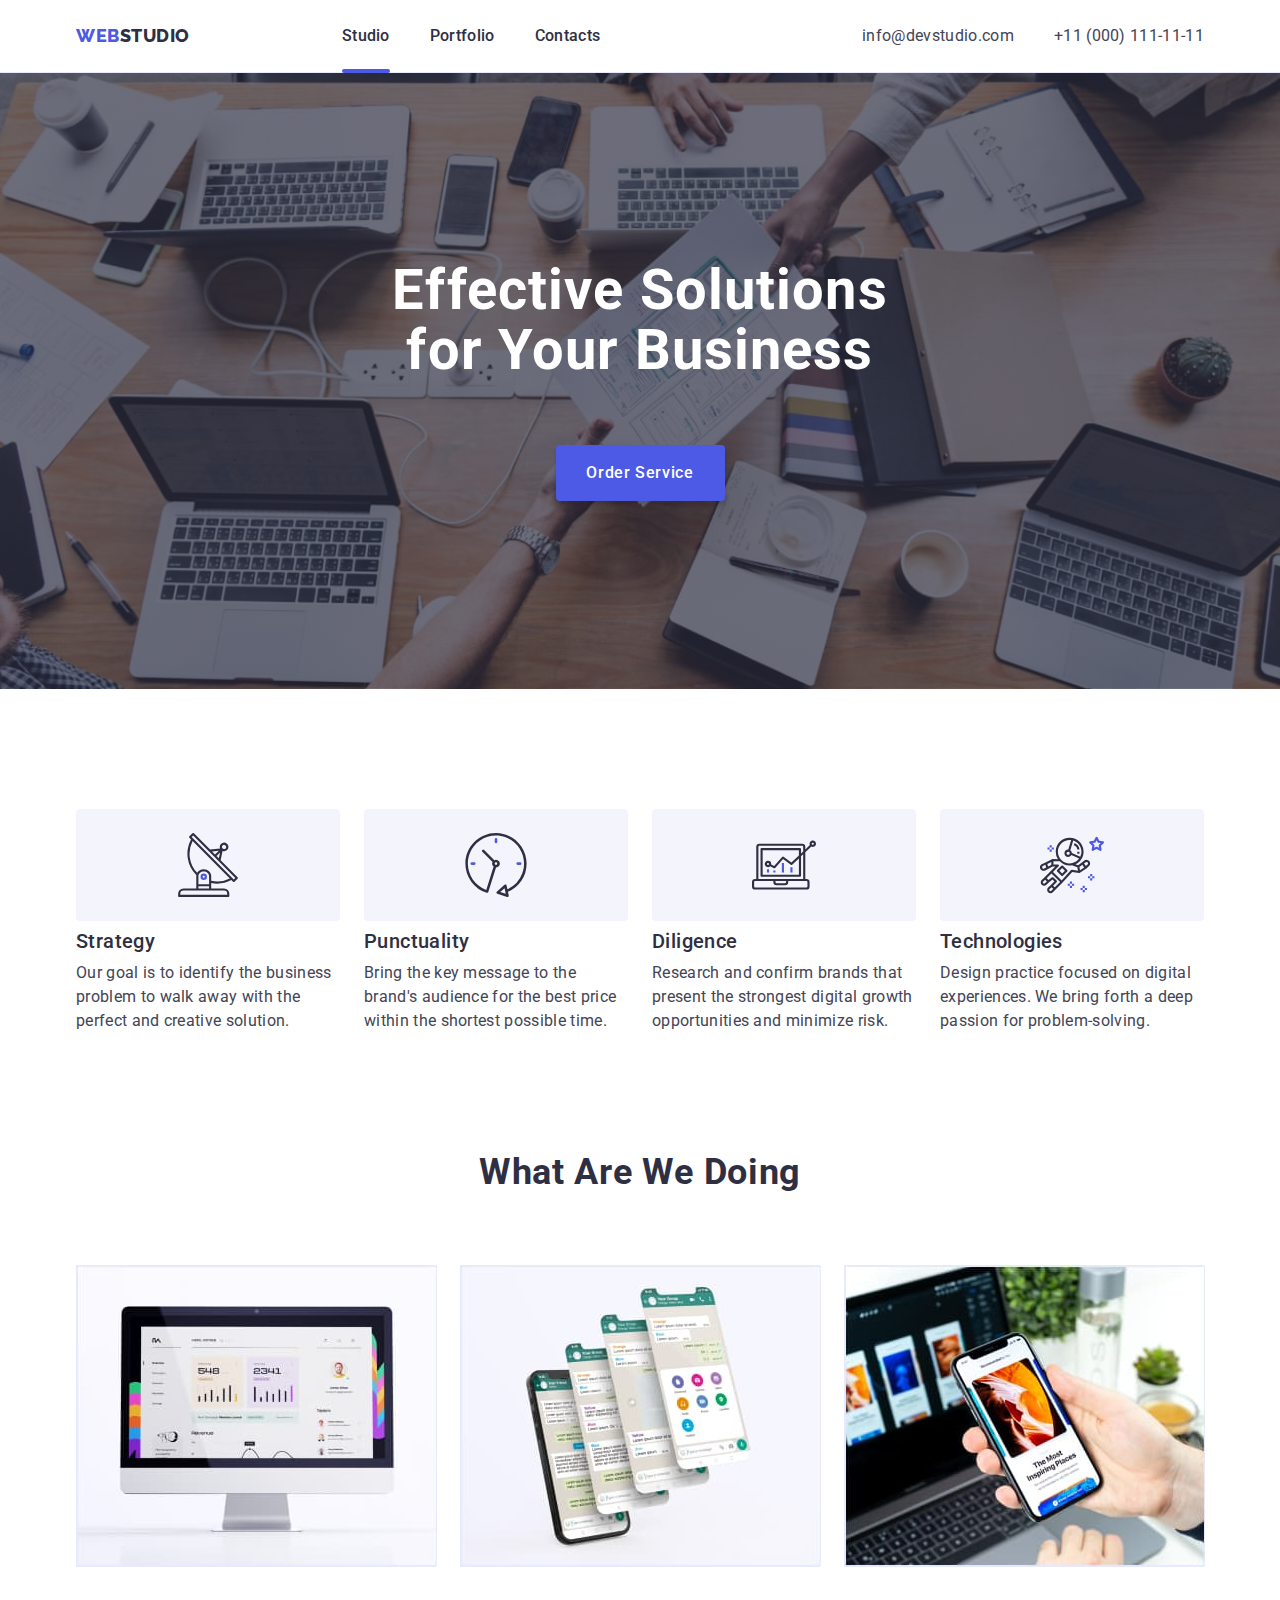
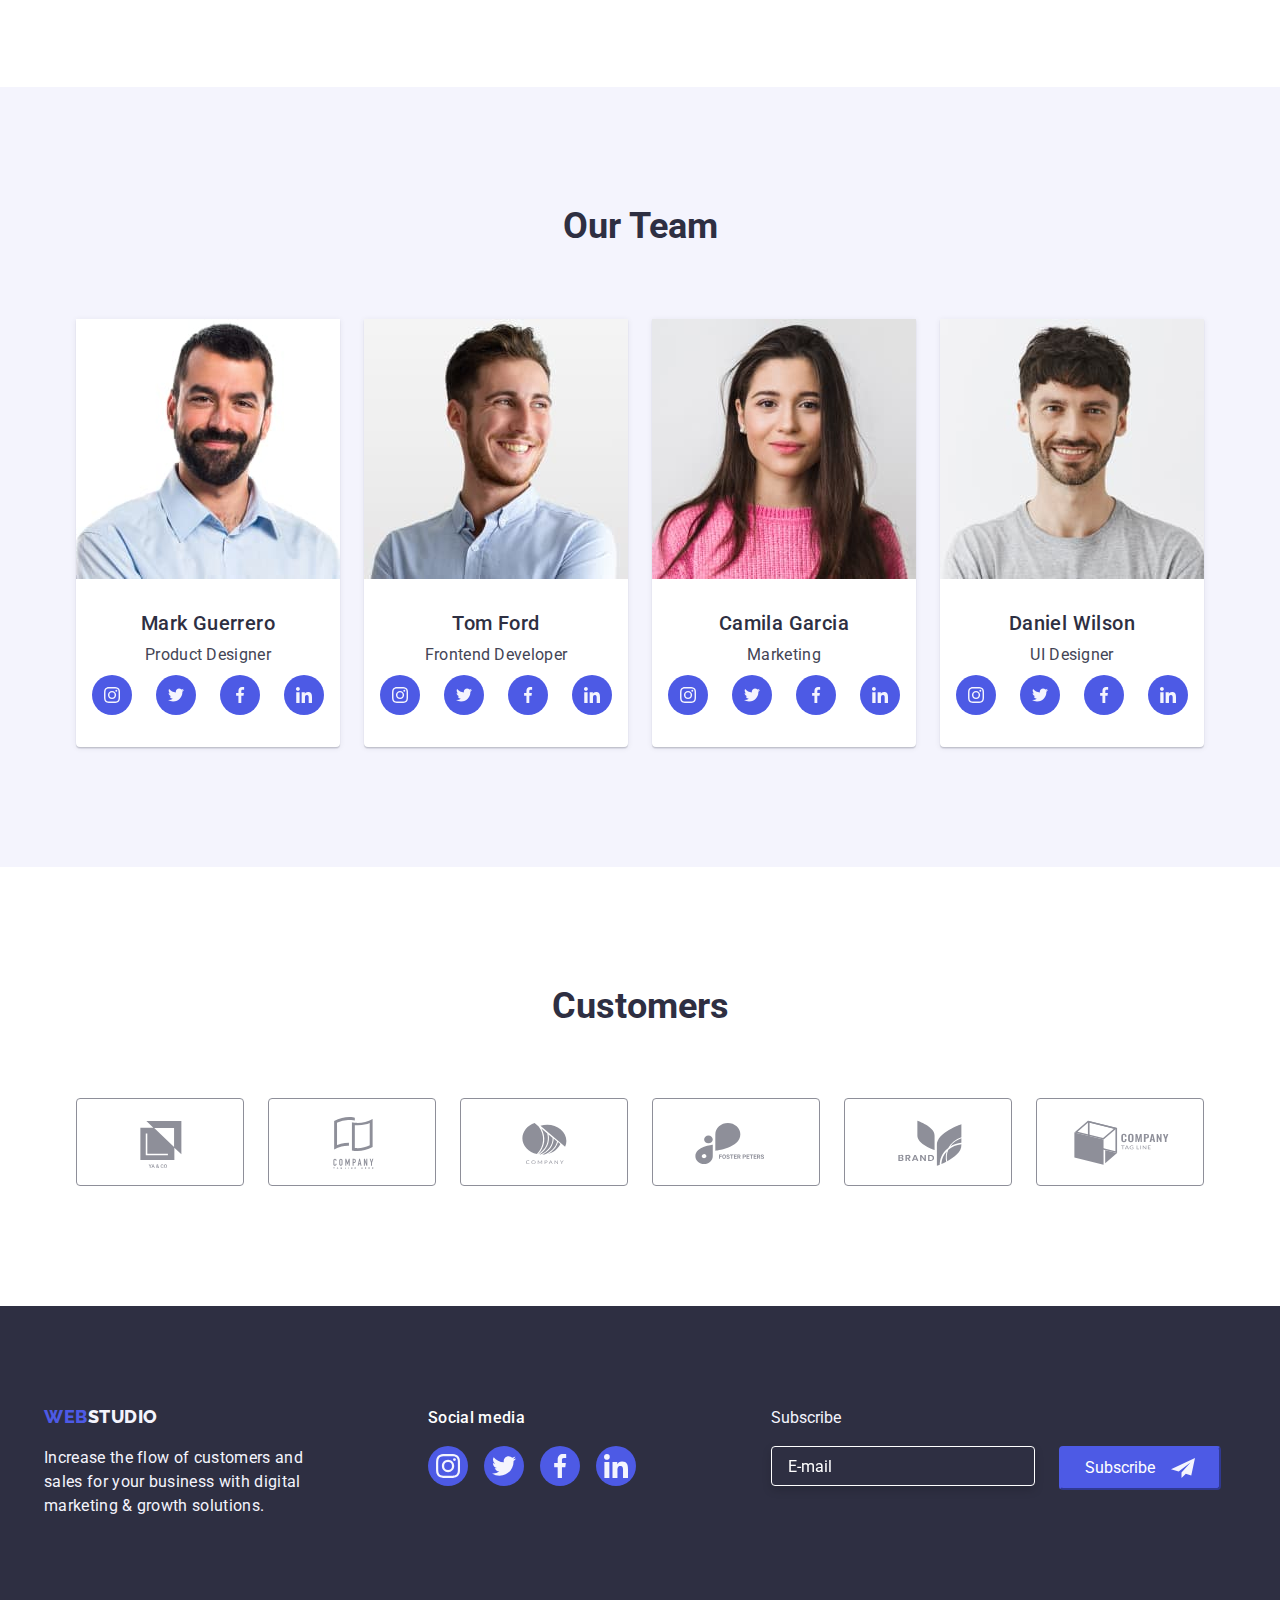
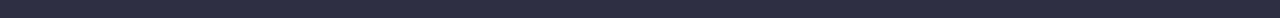
==== index.html @ afe850fd "Initial commit" ====
<!DOCTYPE html>
<html lang="en">
    <head>
       
         <meta charset="utf-8">
        <title>goit-markup-hw-03</title>
        <!--Custom styles-->
        <link rel="stylesheet" href="https://cdn.jsdelivr.net/npm/modern-normalize@1.1.0/modern-normalize.min.css">
        <link rel="stylesheet" href="./css/style.css">
        <link rel="preconnect" href="https://fonts.googleapis.com">
        <link rel="preconnect" href="https://fonts.gstatic.com" crossorigin>
        <link href="https://fonts.googleapis.com/css2?family=Raleway:wght@800&family=Roboto:wght@400;500;700;900&display=swap"
            rel="stylesheet">
       
    </head>
    <body class="body">
        <header class="header-line">
            <div class="header-container container">
                
                        <nav class="header-nav list">
                                <a href="./index.html" class="header-logo link">Web<span class="header-logo-text">Studio</span></a>
                           

                                <ul class="header-menu list">
                                    <li class="header-menu-item">
                                        <a  class="header-link current link" href="./index.html">Studio</a>
                                    </li>
                                    <li class="header-menu-item">
                                        <a class="header-link  link" href="./portfolio.html" >Portfolio</a>
                                    </li>
                                    <li class="header-menu-item">
                                        <a class="header-link link" href="" >Contacts</a>
                                    </li>
                                </ul>
                                

                        </nav>
                        <address class="address-menu">
                            <ul class="address-contact-menu list">
                                <li class="address-menu-item">
                                    <a class="address-contact link" href="mailto:info@devstudio.com">info@devstudio.com</a>
                                </li>
                                <li class="address-menu-item">
                                    <a class="address-contact link" href="tel:+110001111111">+11 (000) 111-11-11</a>
                                </li>
                            </ul>
                        </address>

            </div>
                        
        </header>
            <main>
            <!--Hero section 1-->
                <section class="section-hero">
                    <div class="section-hero-container container">
                        <h1 class="hero-title">Effective Solutions for Your Business</h1>
                        <button class="hero-btn" type="button" data-modal-open>Order Service</button>
                    </div>
                </section>

            <!--Section features-->

                <section class="section-features">
                    <div class="section-features-container container">
                        <h2 class="features-title" hidden>features</h2>
                            <ul class="features-list list">
                                <li class="features-items">
                                    <div class="features-pictures container">
                                        <svg class="features-icon" width="64" height="64">
                                        <use href="./images/icons.svg#antenna"></use>
                                        </svg>
                                    </div>
                                    
                                    <h3 class="features-subtitle">Strategy</h3>
                                    <p class="features-text">Our goal is to identify the business problem to walk away with the perfect and creative solution.</p>
                                </li>
                                <li class="features-items">
                                    <div class="features-pictures container">
                                        <svg class="features-icon" width="64" height="64">
                                            <use href="./images/icons.svg#clock"></use>
                                        </svg>
                                    </div>
                                    <h3 class="features-subtitle">Punctuality</h3>
                                    <p class="features-text">Bring the key message to the brand's audience for the best price within the shortest possible time.</p>
                                </li>
                                <li class="features-items">
                                    <div class="features-pictures container">
                                        <svg class="features-icon" width="64" height="64">
                                            <use href="./images/icons.svg#diagram"></use>
                                        </svg>
                                    </div>
                                    <h3 class="features-subtitle">Diligence</h3>
                                    <p class="features-text">Research and confirm brands that present the strongest digital growth opportunities and minimize risk.</p>
                                </li>
                                <li class="features-items">
                                    <div class="features-pictures container">
                                        <svg class="features-icon" width="64" height="64">
                                            <use href="./images/icons.svg#astronaut"></use>
                                        </svg>
                                    </div>
                                    <h3 class="features-subtitle">Technologies</h3>
                                    <p class="features-text">Design practice focused on digital experiences. We bring forth a deep passion for problem-solving.</p>
                                </li>
                            </ul>
                    </div>
                </section>

            <!--Section pictures-->
                <section class="section-picture">
                    <div class="section-picture-container container">            
                        <h2 class="picture-title">What are we doing</h2>
                        <ul class="picture-list list">
                            <li class="pictures-items">
                            <img class="picture-img" src="./images/img1.jpg" alt="computer" width="360">
                            </li>
                            <li class="pictures-items">
                            <img class="picture-img" src="./images/img2.jpg" alt="phone" width="360">
                            </li>
                            <li class="pictures-items">
                            <img class="picture-img" src="./images/img3.jpg" alt="computer and phone" width="360">
                            </li>
                        </ul>
                    </div>
                    
                </section>

            <!--Section Team-->
                <section class="section-team">
                    <div class="section-team-container container">
                        <h2 class="team-title">Our Team</h2>
                        <ul class="team-list list">
                            <li class="team-item">
                                <img class="team-img"  src="./images/img4.jpg" alt="foto Mark Guerrero" width="264">
                                <div class="card-content">
                                    <h3 class="team-subtitle">Mark Guerrero</h3>
                                    <p class="team-text">Product Designer</p>
                                    <ul class="socials list">
                                        <li class="socials-item">
                                            <a class="socials-link link" href="https://instagram.com" target="_blank" rel="noopener noreferrer" aria-label="icon instagram">
                                                <svg class="socials-icon" width="16" height="16">
                                                    <use href="./images/icons.svg#instagram"></use>
                                                </svg>
                                            </a>
                                        </li>
                                        <li class="socials-item">
                                            <a class="socials-link link" href="https://twitter.com" target="_blank" rel="noopener noreferrer" aria-label="icon twitter">
                                                <svg class="socials-icon" width="16" height="16">
                                                    <use href="./images/icons.svg#twitter"></use>
                                                </svg>
                                            </a>
                                        </li>
                                        <li class="socials-item">
                                            <a class="socials-link link" href="https://facebook.com" target="_blank" rel="noopener noreferrer" aria-label="icon facebook">
                                                <svg class="socials-icon" width="16" height="16">
                                                    <use href="./images/icons.svg#facebook"></use>
                                                </svg>
                                            </a>
                                        </li>
                                        <li class="socials-item">
                                            <a class="socials-link link" href="https://linkedin.com" target="_blank" rel="noopener noreferrer" aria-label="icon linkedin">
                                                <svg class="socials-icon" width="16" height="16">
                                                    <use href="./images/icons.svg#linkedin"></use>
                                                </svg>
                                            </a>
                                        </li>
                                    </ul>
                                </div>
                            </li>
                            <li class="team-item">
                                <img class="team-img" src="./images/img5.jpg" alt="foto Tom Ford" width="264">
                                <div class="card-content">
                                    <h3 class="team-subtitle">Tom Ford</h3>
                                    <p class="team-text">Frontend Developer</p>
                                    <ul class="socials list">
                                        <li class="socials-item">
                                            <a class="socials-link link" href="https://instagram.com" target="_blank" rel="noopener noreferrer"
                                                aria-label="icon instagram">
                                                <svg class="socials-icon" width="16" height="16">
                                                    <use href="./images/icons.svg#instagram"></use>
                                                </svg>
                                            </a>
                                        </li>
                                        <li class="socials-item">
                                            <a class="socials-link link" href="https://twitter.com" target="_blank" rel="noopener noreferrer"
                                                aria-label="icon twitter">
                                                <svg class="socials-icon" width="16" height="16">
                                                    <use href="./images/icons.svg#twitter"></use>
                                                </svg>
                                            </a>
                                        </li>
                                        <li class="socials-item">
                                            <a class="socials-link link" href="https://facebook.com" target="_blank" rel="noopener noreferrer"
                                                aria-label="icon facebook">
                                                <svg class="socials-icon" width="16" height="16">
                                                    <use href="./images/icons.svg#facebook"></use>
                                                </svg>
                                            </a>
                                        </li>
                                        <li class="socials-item">
                                            <a class="socials-link link" href="https://linkedin.com" target="_blank" rel="noopener noreferrer"
                                                aria-label="icon linkedin">
                                                <svg class="socials-icon" width="16" height="16">
                                                    <use href="./images/icons.svg#linkedin"></use>
                                                </svg>
                                            </a>
                                        </li>
                                    </ul>
                                </div>
                            </li>
                            <li class="team-item">
                                <img class="team-img" src="./images/img6.jpg" alt="foto Camila Garcia" width="264">
                                <div class="card-content">
                                    <h3 class="team-subtitle">Camila Garcia</h3>
                                    <p class="team-text">Marketing</p>
                                    <ul class="socials list">
                                        <li class="socials-item">
                                            <a class="socials-link link" href="https://instagram.com" target="_blank" rel="noopener noreferrer"
                                                aria-label="icon instagram">
                                                <svg class="socials-icon" width="16" height="16">
                                                    <use href="./images/icons.svg#instagram"></use>
                                                </svg>
                                            </a>
                                        </li>
                                        <li class="socials-item">
                                            <a class="socials-link link" href="https://twitter.com" target="_blank" rel="noopener noreferrer"
                                                aria-label="icon twitter">
                                                <svg class="socials-icon" width="16" height="16">
                                                    <use href="./images/icons.svg#twitter"></use>
                                                </svg>
                                            </a>
                                        </li>
                                        <li class="socials-item">
                                            <a class="socials-link link" href="https://facebook.com" target="_blank" rel="noopener noreferrer"
                                                aria-label="icon facebook">
                                                <svg class="socials-icon" width="16" height="16">
                                                    <use href="./images/icons.svg#facebook"></use>
                                                </svg>
                                            </a>
                                        </li>
                                        <li class="socials-item">
                                            <a class="socials-link link" href="https://linkedin.com" target="_blank" rel="noopener noreferrer"
                                                aria-label="icon linkedin">
                                                <svg class="socials-icon" width="16" height="16">
                                                    <use href="./images/icons.svg#linkedin"></use>
                                                </svg>
                                            </a>
                                        </li>
                                    </ul>
                                </div>
                            </li>
                            <li class="team-item">
                                <img class="team-img" src="./images/img7.jpg" alt="foto Daniel Wilson" width="264">
                                <div class="card-content">
                                    <h3 class="team-subtitle">Daniel Wilson</h3>
                                    <p class="team-text">UI Designer</p>
                                    <ul class="socials list">
                                        <li class="socials-item">
                                            <a class="socials-link link" href="https://instagram.com" target="_blank" rel="noopener noreferrer"
                                                aria-label="icon instagram">
                                                <svg class="socials-icon" width="16" height="16">
                                                    <use href="./images/icons.svg#instagram"></use>
                                                </svg>
                                            </a>
                                        </li>
                                        <li class="socials-item">
                                            <a class="socials-link link" href="https://twitter.com" target="_blank" rel="noopener noreferrer"
                                                aria-label="icon twitter">
                                                <svg class="socials-icon" width="16" height="16">
                                                    <use href="./images/icons.svg#twitter"></use>
                                                </svg>
                                            </a>
                                        </li>
                                        <li class="socials-item">
                                            <a class="socials-link link" href="https://facebook.com" target="_blank" rel="noopener noreferrer"
                                                aria-label="icon facebook">
                                                <svg class="socials-icon" width="16" height="16">
                                                    <use href="./images/icons.svg#facebook"></use>
                                                </svg>
                                            </a>
                                        </li>
                                        <li class="socials-item">
                                            <a class="socials-link link" href="https://linkedin.com" target="_blank" rel="noopener noreferrer"
                                                aria-label="icon linkedin">
                                                <svg class="socials-icon" width="16" height="16">
                                                    <use href="./images/icons.svg#linkedin"></use>
                                                </svg>
                                            </a>
                                        </li>
                                    </ul>
                                </div>
                            </li>
                        </ul>
                    </div>
                </section>

            <!--Customers section-->

                <section class="section-customers">
                    <div class="customers container">
                        <h2 class="title-customers">Customers</h2>
                            <ul class="clients-list list">
                                <li class="clients-item">
                                    <a href="" class="clients-link link">
                                        <svg class="clients-icon" width="104" height="56">
                                            <use href="./images/icons.svg#Logo-1"></use>
                                        </svg>
                                    </a>
                                </li>
                                <li class="clients-item">
                                    <a href="" class="clients-link link">
                                        <svg class="clients-icon" width="104" height="56">
                                            <use href="./images/icons.svg#Logo-2"></use>
                                        </svg>
                                    </a>
                                </li>
                                <li class="clients-item">
                                    <a href="" class="clients-link link">
                                        <svg class="clients-icon" width="104" height="56">
                                            <use href="./images/icons.svg#Logo-3"></use>
                                        </svg>
                                    </a>
                                </li>
                                <li class="clients-item">
                                    <a href="" class="clients-link link">
                                        <svg class="clients-icon" width="104" height="56">
                                            <use href="./images/icons.svg#Logo-4"></use>
                                        </svg>
                                    </a>
                                </li>
                                <li class="clients-item">
                                    <a href="" class="clients-link link">
                                        <svg class="clients-icon" width="104" height="56">
                                            <use href="./images/icons.svg#Logo-5"></use>
                                        </svg>
                                    </a>
                                </li>
                                <li class="clients-item">
                                    <a href="" class="clients-link link">
                                        <svg class="clients-icon" width="104" height="56">
                                            <use href="./images/icons.svg#Logo-6"></use>
                                        </svg>
                                    </a>
                                </li>
                            </ul>
                        
                    </div>
                </section>
            </main>

            <!--Footer section-->
            <footer class="footer">
                <div class="footer-container container"> 

                    <div class="logo-footer-container container">
                        <a href="./index.html" class="footer-logo link">Web<span class="footer-logo-text">Studio</span></a>
                   
                        <p class="footer-text">Increase the flow of customers and sales for your business with digital marketing & growth solutions.</p>
                    </div>
               
                    <div class="socials-footer-container container">

                            <p class="socials-footer-title">Social media</p>
                            <ul class="socials-footer-list list">
                                <li class="socials-footer-item">
                                    <a class="socials-footer-link link" href="https://instagram.com" target="_blank" rel="noopener noreferrer"
                                                            aria-label="icon instagram">
                                        <svg class="socials-icon" width="24" height="24">
                                            <use href="./images/icons.svg#instagram"></use>
                                        </svg>
                                    </a>
                                </li>
                                <li class="socials-footer-item">
                                    <a class="socials-footer-link link" href="https://twitter.com" target="_blank" rel="noopener noreferrer"
                                                        aria-label="icon instagram">
                                        <svg class="socials-icon" width="24" height="24">
                                            <use href="./images/icons.svg#twitter"></use>
                                        </svg>
                                </a>
                                </li>
                                <li class="socials-footer-item">
                                    <a class="socials-footer-link link" href="https://facebook.com" target="_blank" rel="noopener noreferrer"
                                                        aria-label="icon instagram">
                                        <svg class="socials-icon" width="24" height="24">
                                            <use href="./images/icons.svg#facebook"></use>
                                        </svg>
                                </a>
                                </li>
                                <li class="socials-footer-item">
                                    <a class="socials-footer-link link" href="https://linkedin.com" target="_blank" rel="noopener noreferrer"
                                                        aria-label="icon instagram">
                                        <svg class="socials-icon" width="24" height="24">
                                            <use href="./images/icons.svg#linkedin"></use>
                                        </svg>
                                </a>
                                </li>
                            </ul>
                    </div>
                    <div class="footer-form container">
                        <p>Subscribe</p>
                        <div class="footer-form-text">

                            <input class="footer-input" type="text" name="useremail" placeholder="E-mail" required />
                            <button class="footer-btn-sub" type="submit" >Subscribe <svg class="footer-form-icon" width="24" height="24">
                                <use href="./images/icons.svg#plane"></use>
                            </svg></button>
                            

                        </div>
                    </div>

                </div>
            </footer> 

            <!--Modal window-->
            <div class="backdrop is-hidden" data-modal>
                <div class="modal">
                    <button class="modal-btn" type="button" data-modal-close>
                        <svg class="modal-icon" width="8" height="8">
                            <use href="./images/icons.svg#icon-close-black"></use>
                        </svg>
                    </button>

                    <strong class="modal-title">Leave your contacts and we will call you back</strong>
                    <form class="modal-form" name="contact-form">

                        <label class="modal-form-label" for="user-name">Name</label>
                        <div class="modal-form-field">
                            <input class="modal-form-input" type="text" name="user-name" id="user-name" required />
                            <svg class="modal-form-icon" width="18" height="18">
                                <use href="./images/icons.svg#person"></use>
                            </svg>
                        </div>

                        <label class="modal-form-label" for="user-name">Phone</label>
                        <div class="modal-form-field">
                            <input class="modal-form-input" type="tel" name="user-phone" id="user-phone" required />
                            <svg class="modal-form-icon" width="18" height="24">
                                <use href="./images/icons.svg#phone"></use>
                            </svg>
                        </div>

                        <label class="modal-form-label" for="user-email">Email</label>
                        <div class="modal-form-field">
                            <input class="modal-form-input" type="email" name="user-email" id="user-email" required />
                            <svg class="modal-form-icon" width="18" height="24">
                                <use href="./images/icons.svg#email"></use>
                            </svg>
                        </div>

                        <label class="modal-form-label" for="user-comment">Comment</label>
                        <textarea class="modal-form-comment" name="user-comment" id="user-comment" cols="30"  placeholder="Text input" ></textarea>
                        
                        <label class="modal-form-agreement">
                            <input class="modal-form-agreement-box" type="checkbox" name="user_agreement" />
                            <svg class="modal-form-agreement-icon" width="16" height="16">
                                <use class="modal-form-agreement-uncheck" href="./images/icons.svg#uncheck"></use>
                                <use class="modal-form-agreement-check" href="./images/icons.svg#check"></use>
                            </svg>
                            <span class="modal-form-agreement-text">
                                I accept the terms and conditions of the
                                <a class="modal-form-agreement-link link" href="">Privacy Policy</a>
                            </span>
                        </label>

                        <button class="form-btn" type="submit">Send</button>

                    </form>
                    
                </div>

                
            </div>
       
            <script src="./js/modal.js"></script>
    </body>
</html>
---- css/style.css ----
:root {
    --color-iris: #4d5ae5;
    --color-ocean: #404bbf;
    --color-navy-blue: #2e2f42;
    --color-green: #31d0aa;
    --color-slate: #434455;
    --color-light-slate: #8e8f99;
    --color-cornflower: #e7e9fc;
    --color-cloud: #f4f4fd;
    --color-navy-blue-modal: #2e2f42;
    --color-grey: #2e2f42;
    --color-white: #ffffff;
    --color-dairy: #fcfcfc;
    --cubic-slov: 250ms cubic-bezier(0.4, 0, 0.2, 1);

}
body {
    font-family: "Roboto", sans-serif;
    color: var(--color-slate);
    font-weight: 400;
    font-size: 16px;
    line-height: 1.5em;
    background-color: var(--color-white);

}

.link {
    text-decoration: none;
}
.list {
    list-style: none;
}

.container {
    padding: 0 15px;
    margin: 0 auto;
    width: 1158px;
    margin-left: auto;
    margin-right: auto;
}

img {
display: block;
max-width: 100%, 
height: auto;
}

h1,
h2,
h3,
h4,
h5,
h6,
p,
ul {
    margin: 0;
    padding: 0;
}

.header-container {
    display: flex;
    align-items: center;
}

.header-line {
    border-bottom: 1px solid #e7e9fc;
    box-shadow: 0px 2px 1px rgba(46, 47, 66, 0.08), 0px 1px 1px rgba(46, 47, 66, 0.16), 0px 1px 6px rgba(46, 47, 66, 0.08);

}

.header-nav {
    display: flex;
    align-items: center;
    flex-wrap: wrap;
    margin-right: auto;
}


.header-menu {
    display: flex;
    flex-wrap: wrap;
    gap: 40px;

}

.header-link {
    padding: 24px 0;
    position: relative;
    transition: color var(--cubic-slov);
}


.current::after {
    content: "";
    position: absolute;

    bottom: -4px;
    display: block;
    width: 100%;
    height: 4px;
    border-radius: 2px;
}

.current::after {
    color: var(--color-ocean);
    background-color: var(--color-iris);
}

.header-link.current::after,
.header-link.current::after:hover, 
.header-link.current::after:focus {

    color: var(--color-ocean);
    background-color: var(--color-ocean);
}

.address-contact-menu {
    display: flex;
    flex-wrap: wrap;
    gap: 40px;
    align-content: flex-end;
}




.header-logo {
    color: var(--color-iris);
    font-family: "Raleway", sans-serif;
    font-weight: 800;
    font-size: 18px;
    line-height: 1.17;
    letter-spacing: 0.03em;
    text-transform: uppercase;
    text-decoration: none;
    margin-right: 76px;

}

.header-logo-text {
    color: var(--color-navy-blue);
    font-family: "Raleway", sans-serif;
    text-decoration: none;
    font-weight: 800;
    font-size: 18px;
    line-height: 1.17;
    letter-spacing: 0.03em;
    text-transform: uppercase;
    margin-right: 76px;
}





.header-link{

    font-weight: 500;
    font-size: 16px;
    line-height: 1.5;
    letter-spacing: 0.02em;
    color: var(--color-navy-blue);
    text-decoration: none;
}

.header-link:hover,
.header-link:focus {

    color: var(--color-ocean);
    
}





.address-contact {
    list-style: none;
    font-size: 16px;
    line-height: 1.5;
    letter-spacing: 0.02em;
    color: var(--color-slate);
    text-decoration: none;
    position: relative;
    transition: color var(--cubic-slov);
}

.address-contact::after{
    position: absolute;
    content: "";

    display: block;
    height: 4px;
    width: 100%;
    left: 0;
    bottom: -1px;
    
    border-radius: 2px;
}

.address-contact::after {
    color: var(--color-ocean);
}


.address-contact::after:focus {
    color: var(--color-ocean);
    background-color: var(--color-ocean);
}

.address-contact:hover,
.address-contact:focus {
    color: var(--color-ocean);
    
}

.address-menu {
    font-style: normal;
    padding: 24px 0;
}





.section-hero {
 background-color: var(--color-navy-blue);
 padding-top: 188px;
 padding-bottom: 188px;
 
 background-image: linear-gradient(rgba(46, 47, 66, 0.7), rgba(46, 47, 66, 0.7)), url(../images/people-office1.jpg);
 background-repeat: no-repeat;
 background-position: center;
 background-size: cover;
 max-width: 1440px;
 margin: auto;

}


.hero-title {
    color: var(--color-white);
    font-family: 'Roboto', sans-serif;
    font-weight: 700;
    font-size: 56px;
    line-height: 1.07;
    text-align: center;
    letter-spacing: 0.02em;
    
        box-sizing: border-box;
        padding-bottom: 64px;
        max-width: 496px;
        margin: auto;
}



.hero-btn {
background-color: #4D5AE5;
font-family: "Roboto", sans-serif;
font-weight: 500;
font-size: 16px;
line-height: 1.5;
letter-spacing: 0.04em;
color: #ffffff;
    cursor: pointer;
    display: block;
    min-width: 169px;
    height: 56px;
    border: none;
    border-radius: 4px;
    margin: auto;
 box-shadow: 0px 4px 4px rgba(0, 0, 0, 0.15);

 transition: var(--cubic-slov);
}

.hero-btn:hover,
.hero-btn:focus {
    background-color: var(--color-ocean);
}


.features-subtitle {
    font-weight: 500;
    font-size: 20px;
    line-height: 1.2;
    letter-spacing: 0.02em;
    color: var(--color-grey);
    margin-bottom: 8px;
}

.features-text {
    color: var(--color-slate);
    letter-spacing: 0.02em;
}


.features-list {
    display: flex;
    justify-content: space-between;
    gap: 24px;
}

.section-features {
    padding: 120px 0;
}

.features-items {
    width: calc((100% - 72px) / 4);

}

.features-pictures {
    display: flex;
    justify-content: center;
    align-items: center;
    width: 264px;
    height: 112px;
    background: #F4F4FD;
    border-radius: 4px;
    gap: 24px;
    margin-bottom: 8px;

}



.picture-title {
    font-size: 36px;
    line-height: 1.11;
    text-align: center;
    letter-spacing: 0.02em;
    text-transform: capitalize;
    color: var(--color-navy-blue);
    margin-bottom: 72px;
}

.picture-list {
    display: flex;
    justify-content: space-between;
    gap: 24px;
 
}
.pictures-items {
    width: calc((100% - 48px) / 3);
    border: 1px solid #E7E9FC;
}

.section-picture {
    box-sizing: border-box;
    gap: 24px;
    padding-bottom: 120px;
}






.team-title {
    font-weight: 700;
    font-size: 36px;
    line-height: 1.11;
    text-align: center;
    color: var(--color-grey);
    margin-bottom: 72px;
}

.section-team{
background-color: #f4f4fd;
padding: 120px 0;

}


.team-item {
background-color: #FFFFFF;
display: flex;
    flex-direction: column;
    justify-content: center;
    align-items: center;
    width: calc((100% - 72px) / 4);
    box-shadow: 0px 1px 6px rgba(46, 47, 66, 0.08), 0px 1px 1px rgba(46, 47, 66, 0.16), 0px 2px 1px rgba(46, 47, 66, 0.08);
    border-radius: 0px 0px 4px 4px;
}

.team-list {
    display: flex;
    justify-content: space-between;
    padding: 0;
    gap: 24px;


}



.team-subtitle {
    font-weight: 500;
    font-size: 20px;
    line-height: 1.2;
    letter-spacing: 0.02em;
    color: var(--color-grey);
    text-align: center;
    margin-bottom: 8px;
}
.team-text {
    color: var(--color-slate);
    letter-spacing: 0.02em;
    text-align: center;
    margin-bottom: 8px;
}

.card-content {
    padding: 32px 0;
    border-radius: 0px 0px 4px 4px;
}




.socials {
    display: flex;
    justify-content: center;
    gap: 24px;
}

.socials-icon {
    fill: #f4f4fd;
}

.socials-link {

    display: flex;
    justify-content: center;
    align-items: center;
    width: 40px;
    height: 40px;
    background-color: #4D5AE5;
    border-radius: 50%;
    transition: var(--cubic-slov);
}

.socials-link:hover,
.socials-link:focus {
    background-color: #404BBF;
}

.section-customers {
    padding: 120px 0;
}

.title-customers {
    font-weight: 700;
    font-size: 36px;
    line-height: 1.1;
    text-align: center;
    color: var(--color-grey);
    margin-bottom: 72px;
}

.clients-list {
    display: flex;
    align-items: center;
    gap: 24px;
}


.clients-link {
    display: flex;
    align-items: center;
    justify-content: center;
    width: 168px;
    height: 88px;
    border: 1px solid #8E8F99;
    border-radius: 4px;
    color: #8e8f99;
    transition: var(--cubic-slov);
}

.clients-link:hover,
.clients-link:focus {
    border-color: #404BBF;
    color: #404bbf;
}

.clients-icon {
    fill: currentColor;
}





.footer-logo,
.footer-logo-text {

    font-family: 'Raleway',
        sans-serif;


    font-weight: 800;
    font-size: 18px;
    line-height: 1.17;
    letter-spacing: 0.03em;
    text-transform: uppercase;
    display: inline-block;
    margin-bottom: 16px;
    height: 24px;

}




.footer {
    background-color: var(--color-navy-blue);
    color: var(--color-cloud);
    text-decoration: none;
    
}

.footer-container {
    padding-top: 100px;
    padding-bottom: 100px;
    display: flex;
    align-items: baseline;
    justify-content: center;
    gap: 120px;
    
}


.footer-logo {
    color: var(--color-iris);
}


.footer-logo-text {
    color: var(--color-cloud);
}


.footer-text {
    letter-spacing: 0.02em;
    display: block;
    width: 264px;
    
}

.logo-footer-container {
    padding: 0;
    max-width: 264px;
}


.socials-footer-title {
    font-style: normal;
    font-weight: 500;
    font-size: 16px;
    display: inline-block;
    height: 24px;
    line-height: 1.5;
    letter-spacing: 0.02em;
    color: #FFFFFF;
}

.socials-footer-link {
    display: flex;
    justify-content: center;
    align-items: center;
    width: 40px;
    height: 40px;
    background-color: #4D5AE5;
    border-radius: 50%;
    transition: var(--cubic-slov);
}

.socials-footer-list {
    display: flex;
    align-items: center;
    gap: 16px;
}

.socials-footer-link:hover,
.socials-footer-link:focus {
    background-color: var(--color-green);
}

.socials-footer-container {
    display: flex;
    flex-direction: column;
    gap: 16px;
    padding: 0;

}

.socials-icon {
   fill: #f4f4fd;
}

.footer-form {
    display: flex;
    flex-direction: column;
    gap: 16px;
    
}

.footer-form-text {
    display: flex;
    flex-direction: row;
    gap: 24px;
}

.footer-input {
    width: 264px;
    height: 40px;
    background-color: var(--color-navy-blue);
    border: 1px solid #FFFFFF;
    filter: drop-shadow(0px 4px 4px rgba(0, 0, 0, 0.15));
    border-radius: 4px;
    padding: 8px 16px;
    color: var(--color-white);
}

.footer-input::placeholder {
    color: var(--color-white);
    
}

.footer-btn-sub {
    display: flex;
    flex-direction: row;
    justify-content: center;
    align-items: center;
    padding: 8px 24px;
    gap: 16px;
    background-color: var(--color-iris);
    color: var(--color-white);
    border-radius: 4px;
    border-color: var(--color-iris);

    transition: var(--cubic-slov);
}

.footer-btn-sub:hover,
.footer-btn-sub:focus {
    background-color: var(--color-ocean);
    border-color: var(--color-ocean);
}
 



.portfolio-btn {
    font-family: "Roboto", sans-serif;
    font-weight: 500;
    font-size: 16px;
    line-height: 1.5;
    letter-spacing: 0.04em;
    color: var(--color-iris);
    background-color: var(--color-cloud);
    cursor: pointer;

    padding: 12px 24px;
    border: 1px solid #e7e9fc;
    border-radius: 4px;

    transition-property: border, color, box-shadow, backgraund-color;
    transition: var(--cubic-slov);
       
    
    
}

.portfolio-btn:hover,
.portfolio-btn:focus {
    color: #FFFFFF;
    background-color: #404BBF;
    border: 1px solid transparent;
    box-shadow: 0px 3px 1px rgba(0, 0, 0, 0.1), 0px 2px 1px rgba(0, 0, 0, 0.08), 0px 2px 2px rgba(0, 0, 0, 0.12);
    
    
    
}


.portfolio-btn-menu {
    display: flex;
    justify-content: center;
    gap: 24px;
    margin-bottom: 72px;
    
    
}

.section-portfolio {
    padding: 96px 0 120px;
}





.row-subtitle {
    font-weight: 500;
    font-size: 20px;
    line-height: 1.2;
    letter-spacing: 0.02em;
    color: var(--color-grey);
    margin-bottom: 8px;
}


.row-text {
    font-size: 16px;
    line-height: 1.5;
    letter-spacing: 0.02em;
    color: var(--color-slate);
}

.row-wrapper {
    position: relative;
    overflow: hidden;
    
}
.overlay {
    
    position: absolute;
    width: 100%;
    height: 100%;
    top: 0;
    left: 0;
    padding: 40px 32px 164px;
    background-color: var(--color-iris);
    
    transform: translateY(100%);
    transition: var(--cubic-slov);

}

.overlay-row-link-text {
 
    color: var(--color-cloud);
    line-height: 1.5;
  
}

.row-link:hover .overlay,
.row-link:focus .overlay {
transform: translateY(0);
}



.row-card-container {
    display: flex;
    flex-direction: column;
    align-items: flex-start;
    padding: 32px 16px;
    border: 1px solid #e7e9fc;
    border-top: none;
}

.row-link {
    display: block;
    transition: var(--cubic-slov);
}


.row-menu {
    display: flex;
    flex-wrap: wrap;
    column-gap: 24px;
    row-gap: 48px;
}

.row-item {
width: calc((100% - 48px) / 3);

}
.row-link:hover,
.row-link:focus {

    box-shadow: 0px 1px 6px rgba(46, 47, 66, 0.08), 0px 1px 1px rgba(46, 47, 66, 0.16), 0px 2px 1px rgba(46, 47, 66, 0.08);
    transform: translateY(0);

}




.backdrop {
    position: fixed;
    top: 0;
    left: 0;
    right: 0;
    bottom: 0;
    background: rgba(46, 47, 66, 0.4);
    transition: var(--cubic-slov);
   
}

.modal {

    position: absolute;

    top: calc(50% - 292px);
    left: calc(50% - 204px);
    padding: 24px;

    width: 408px;
    min-height: 584px;
    background: #FCFCFC;
    box-shadow: 0px 1px 1px rgba(0, 0, 0, 0.14), 0px 1px 3px rgba(0, 0, 0, 0.12), 0px 2px 1px rgba(0, 0, 0, 0.2);
    border-radius: 4px;
    
}

.modal-btn:hover,
.modal-btn:focus {
   fill: #FFFFFF;
    background-color: var(--color-ocean);
    

}

.is-hidden {

    opacity: 0;
    visibility: hidden;
    pointer-events: none;
    transition: var(--cubic-slov);
    
}

.modal-btn {
    display: block;
    margin-left: auto;
    background: #E7E9FC;
    border-radius: 50%;
    border: 1px solid rgba(0, 0, 0, 0.1);
    cursor: pointer;
    transition: var(--cubic-slov);
    margin-bottom: 24px;
    
}

.modal-icon {
    transition: var(--cubic-slov);
}

.modal-title {
    display: block;
    font-weight: 500;
    text-align: center;
    margin-bottom: 16px;
    
}

.modal-form {}

.modal-form-label {
    display: block;
    font-size: 12px;
    line-height: 14px;
    letter-spacing: 0.04em;
    color: var(--color-light-slate);
    margin-bottom: 4px;


}

.modal-form-field {
    position: relative;
    margin-bottom: 8px;
}

.modal-form-input {
    width: 360px;
    height: 40px;
    border: 1px solid rgba(46, 47, 66, 0.4);
    border-radius: 4px;
    outline: 2px solid transparent;
    outline-offset: -2px;

    padding-left: 38px;
    padding-right: 38px;

    transition: var(--cubic-slov);
}
.modal-form-input:focus {
outline-color: var(--color-iris);
}


.modal-form-icon {
    position: absolute;
    top: 50%;
    left: 16px;


    transform: translateY(-50%);
    transition: var(--cubic-slov);

    pointer-events: none;
}

.modal-form-input:focus + .modal-form-icon {
    fill: var(--color-iris);
}

.modal-form-comment {
    display: block;
    width: 100%;
    min-height: 120px;

    resize: none;

    border: 1px solid rgba(46, 47, 66, 0.4);
    border-radius: 4px;
    outline: 2px solid transparent;
    outline-offset: -2px;
    margin-bottom: 16px;
    padding: 8px 16px;

    transition: var(--cubic-slov);
}

.modal-form-comment:focus {
    outline-color: var(--color-iris);
}

.modal-form-comment::placeholder {
    
    font-size: 12px;
    line-height: 14px;
    letter-spacing: 0.04em;
    color: var(--color-light-slate);
    
}

.modal-form-agreement {
    display: flex;
    align-items: center;
    gap: 8px;
    margin-bottom: 24px;
}

.modal-form-agreement-box {
    appearance: none;
}

.modal-form-agreement-uncheck {
    opacity: 1;
    transition: var(--cubic-slov);
}

.modal-form-agreement-box:checked + .modal-form-agreement-icon > .modal-form-agreement-uncheck {
    opacity: 0;
}

.modal-form-agreement-check {
    opacity: 0;
    transition: var(--cubic-slov);
}

.modal-form-agreement-box:checked+.modal-form-agreement-icon>.modal-form-agreement-check {
    opacity: 1;
}


.modal-form-agreement-text {
    font-size: 12px;
    line-height: 14px;
    letter-spacing: 0.04em;
}

.modal-form-agreement-link {
    color: var(--color-iris);

    transition: var(--cubic-slov);
}

.modal-form-agreement-link:hover,
.modal-form-agreement-link:focus {
    color: var(--color-ocean);
}




.form-btn {
    display: block;
    width: 160px;
    padding: 16px 32px;
    background: var(--color-iris);
    box-shadow: 0px 4px 4px rgba(0, 0, 0, 0.15);
    border-radius: 4px;
    border-color: var(--color-iris);
    color: #FFFFFF;
    cursor: pointer;
    margin: auto;

    transition: var(--cubic-slov);
}

.form-btn:hover,
.form-btn:focus {
background-color: var(--color-ocean);
border-color: var(--color-ocean);
}
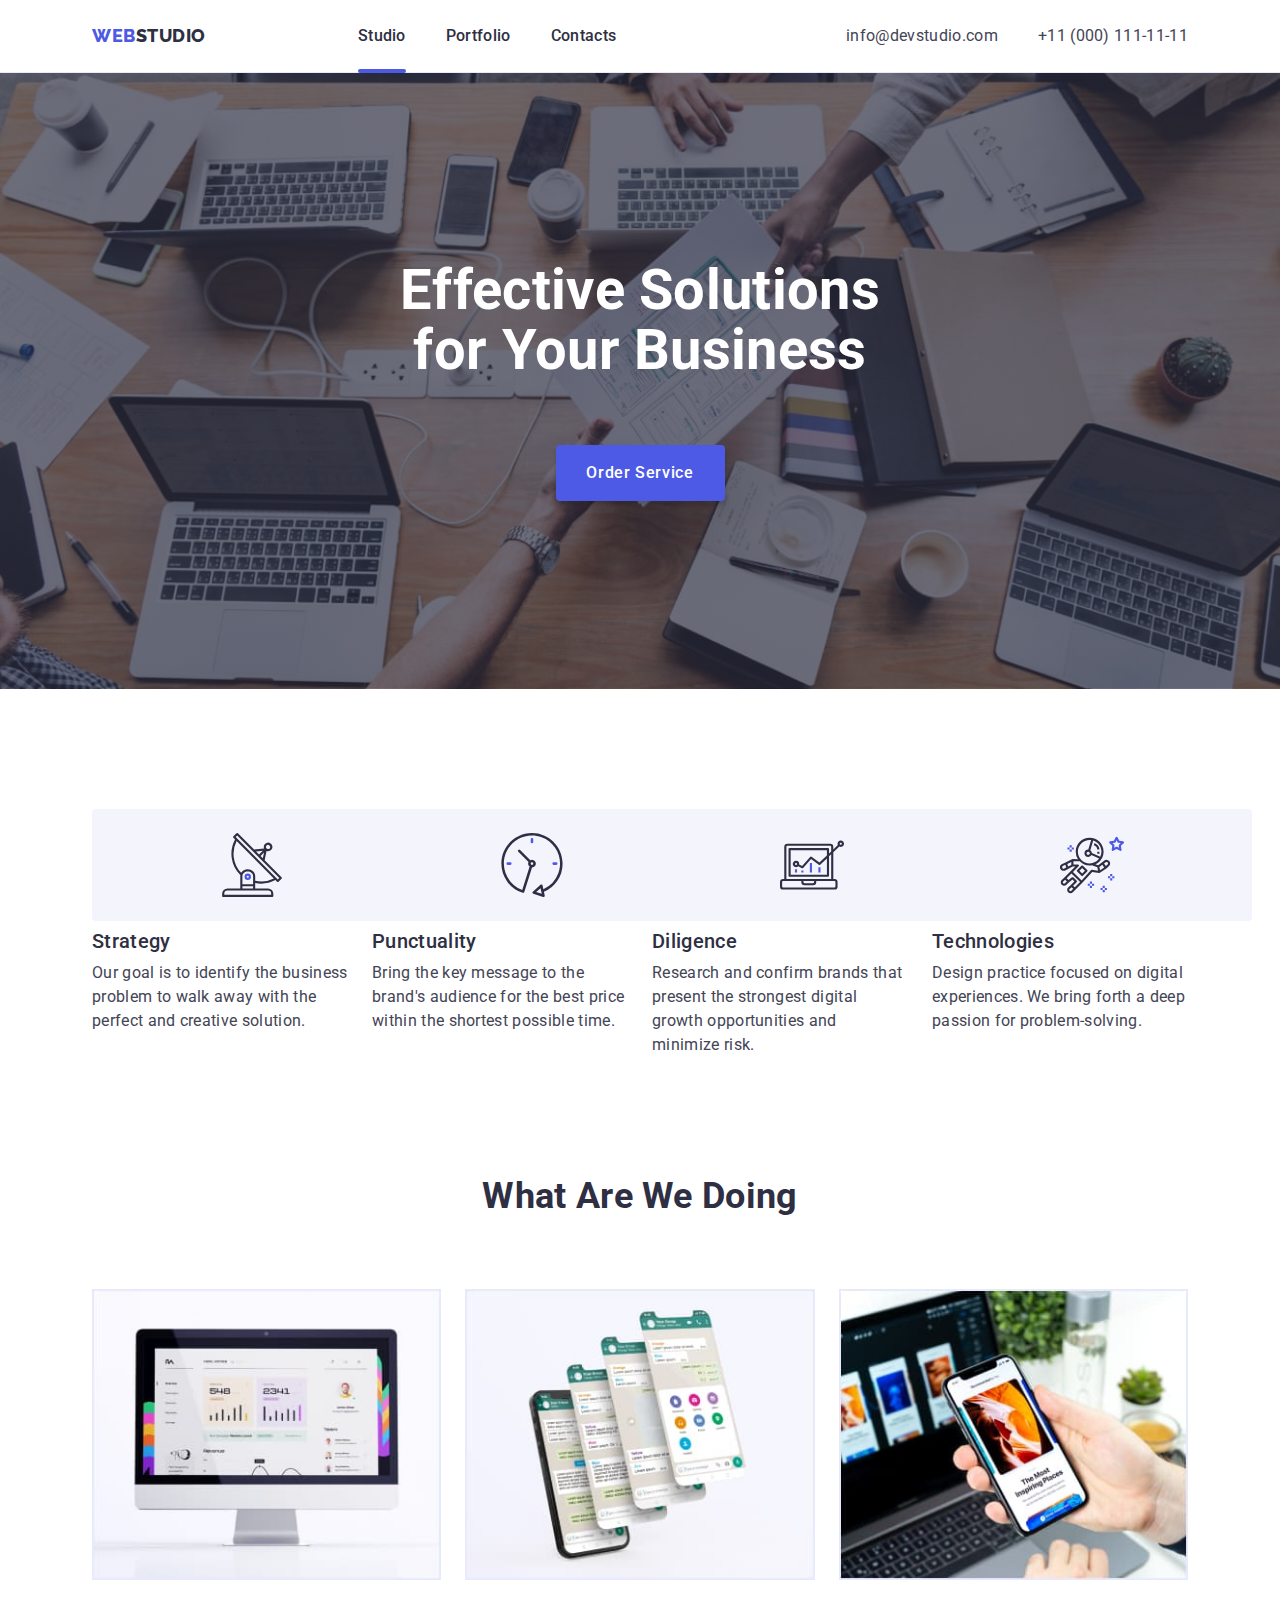
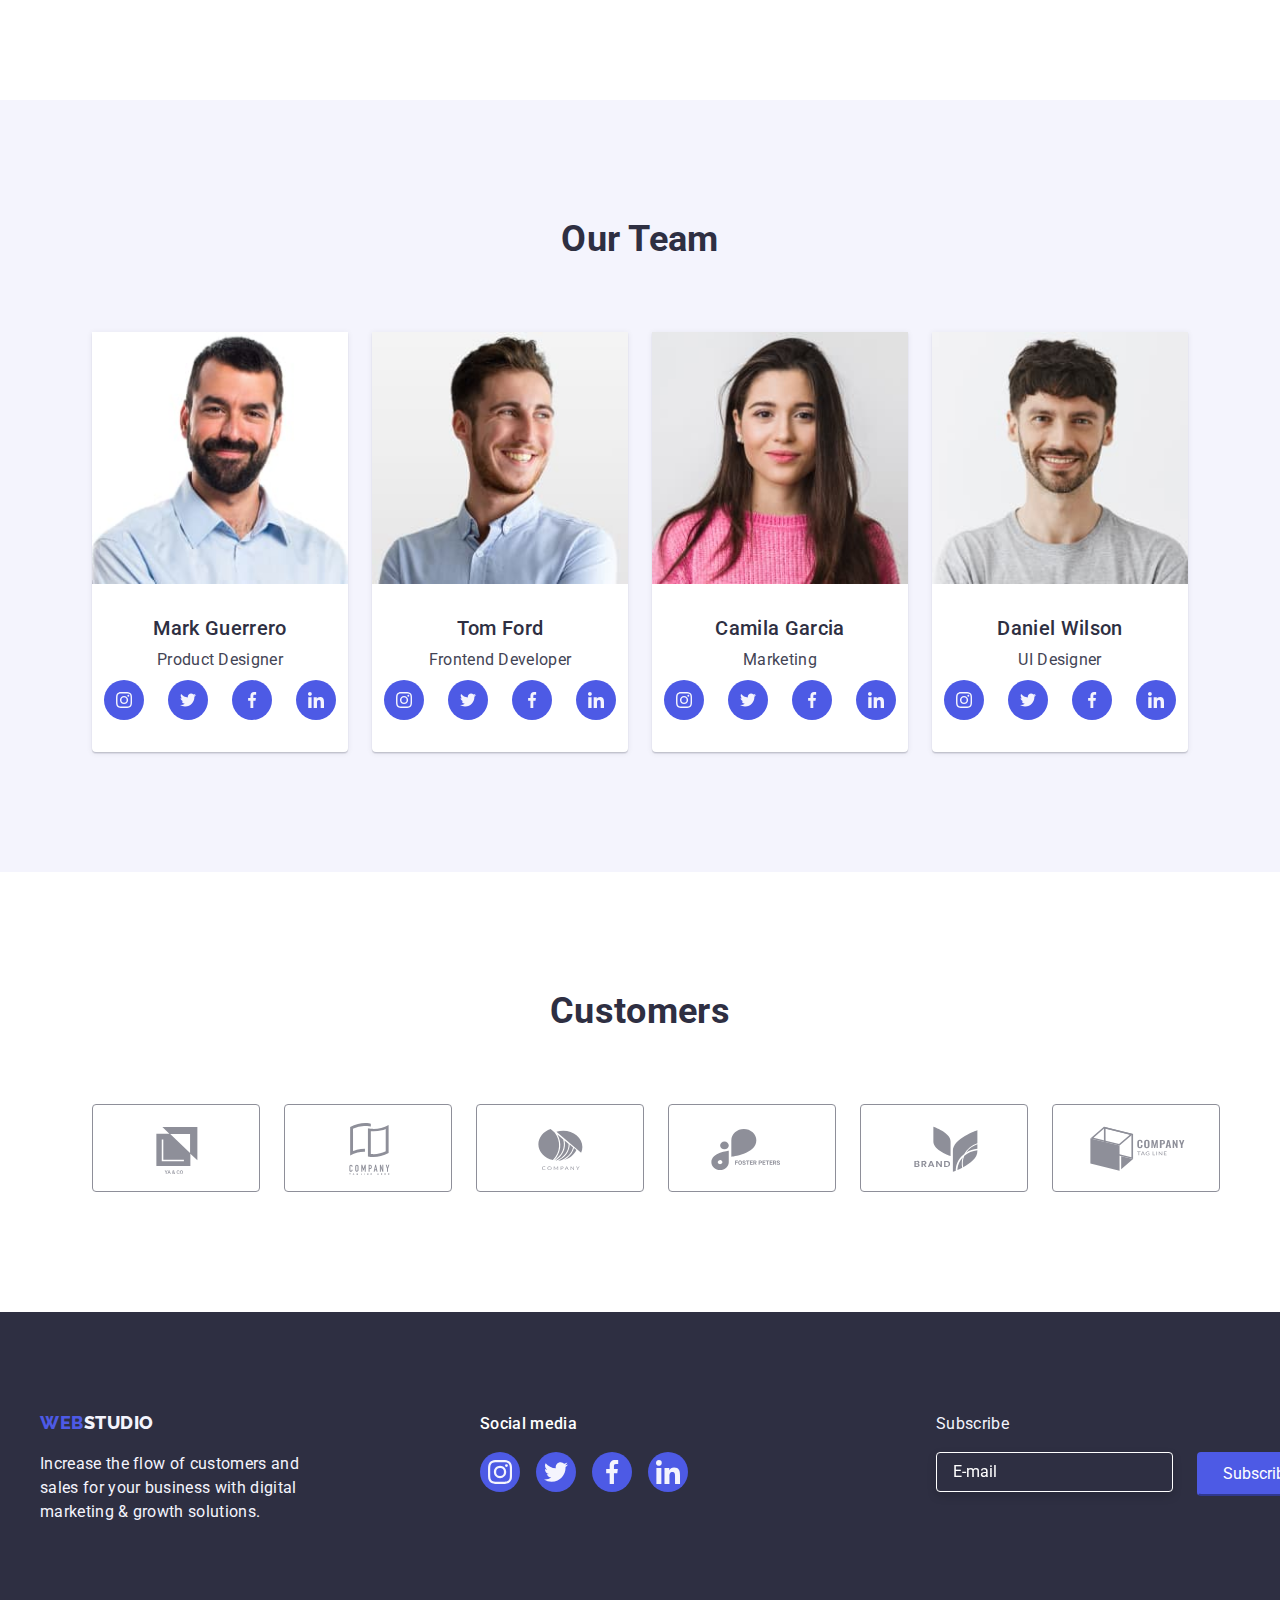
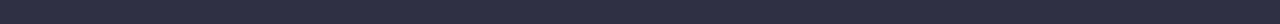
==== commit f95717de: "chang2" ====
--- a/index.html
+++ b/index.html
@@ -3,6 +3,7 @@
     <head>
        
          <meta charset="utf-8">
+         <meta name="viewport" content="width=device-width, initial-scale=1.0" >
         <title>goit-markup-hw-03</title>
         <!--Custom styles-->
         <link rel="stylesheet" href="https://cdn.jsdelivr.net/npm/modern-normalize@1.1.0/modern-normalize.min.css">
--- a/css/style.css
+++ b/css/style.css
@@ -20,29 +20,45 @@
     font-weight: 400;
     font-size: 16px;
     line-height: 1.5em;
+    letter-spacing: 0.02em;
     background-color: var(--color-white);
-
 }
 
 .link {
     text-decoration: none;
 }
+
 .list {
     list-style: none;
 }
 
 .container {
-    padding: 0 15px;
-    margin: 0 auto;
-    width: 1158px;
+    min-width: 320px;
+    max-width: 428px;
     margin-left: auto;
     margin-right: auto;
+    padding-left: 16px;
+    padding-right: 16px;
+}
+
+@media only screen and (min-width: 768px) {
+    .container {
+        max-width: 736px;
+    }
+    
+}
+
+@media only screen and (min-width: 1158px) {
+    .container {
+        max-width: 1128px;
+    }
+    
 }
 
 img {
-display: block;
-max-width: 100%, 
-height: auto;
+    display: block;
+    max-width: 100%; 
+    height: auto;
 }
 
 h1,
@@ -65,7 +81,6 @@
 .header-line {
     border-bottom: 1px solid #e7e9fc;
     box-shadow: 0px 2px 1px rgba(46, 47, 66, 0.08), 0px 1px 1px rgba(46, 47, 66, 0.16), 0px 1px 6px rgba(46, 47, 66, 0.08);
-
 }
 
 .header-nav {
@@ -80,7 +95,6 @@
     display: flex;
     flex-wrap: wrap;
     gap: 40px;
-
 }
 
 .header-link {
@@ -109,7 +123,6 @@
 .header-link.current::after,
 .header-link.current::after:hover, 
 .header-link.current::after:focus {
-
     color: var(--color-ocean);
     background-color: var(--color-ocean);
 }
@@ -134,7 +147,6 @@
     text-transform: uppercase;
     text-decoration: none;
     margin-right: 76px;
-
 }
 
 .header-logo-text {
@@ -154,20 +166,14 @@
 
 
 .header-link{
-
     font-weight: 500;
-    font-size: 16px;
-    line-height: 1.5;
-    letter-spacing: 0.02em;
     color: var(--color-navy-blue);
     text-decoration: none;
 }
 
 .header-link:hover,
 .header-link:focus {
-
     color: var(--color-ocean);
-    
 }
 
 
@@ -175,12 +181,7 @@
 
 
 .address-contact {
-    list-style: none;
-    font-size: 16px;
-    line-height: 1.5;
-    letter-spacing: 0.02em;
     color: var(--color-slate);
-    text-decoration: none;
     position: relative;
     transition: color var(--cubic-slov);
 }
@@ -211,7 +212,6 @@
 .address-contact:hover,
 .address-contact:focus {
     color: var(--color-ocean);
-    
 }
 
 .address-menu {
@@ -224,19 +224,17 @@
 
 
 .section-hero {
- background-color: var(--color-navy-blue);
- padding-top: 188px;
- padding-bottom: 188px;
+    background-color: var(--color-navy-blue);
+    padding-top: 188px;
+    padding-bottom: 188px;
  
- background-image: linear-gradient(rgba(46, 47, 66, 0.7), rgba(46, 47, 66, 0.7)), url(../images/people-office1.jpg);
- background-repeat: no-repeat;
- background-position: center;
- background-size: cover;
- max-width: 1440px;
- margin: auto;
-
-}
-
+    background-image: linear-gradient(rgba(46, 47, 66, 0.7), rgba(46, 47, 66, 0.7)), url(../images/people-office1.jpg);
+    background-repeat: no-repeat;
+    background-position: center;
+    background-size: cover;
+    max-width: 1440px;
+    margin: auto;
+}
 
 .hero-title {
     color: var(--color-white);
@@ -245,24 +243,23 @@
     font-size: 56px;
     line-height: 1.07;
     text-align: center;
-    letter-spacing: 0.02em;
     
-        box-sizing: border-box;
-        padding-bottom: 64px;
-        max-width: 496px;
-        margin: auto;
+    box-sizing: border-box;
+    padding-bottom: 64px;
+    max-width: 496px;
+    margin: auto;
 }
 
 
 
 .hero-btn {
-background-color: #4D5AE5;
-font-family: "Roboto", sans-serif;
-font-weight: 500;
-font-size: 16px;
-line-height: 1.5;
-letter-spacing: 0.04em;
-color: #ffffff;
+    background-color: #4D5AE5;
+    font-family: "Roboto", sans-serif;
+    font-weight: 500;
+    font-size: 16px;
+    line-height: 1.5;
+    letter-spacing: 0.04em;
+    color: #ffffff;
     cursor: pointer;
     display: block;
     min-width: 169px;
@@ -270,9 +267,9 @@
     border: none;
     border-radius: 4px;
     margin: auto;
- box-shadow: 0px 4px 4px rgba(0, 0, 0, 0.15);
-
- transition: var(--cubic-slov);
+    box-shadow: 0px 4px 4px rgba(0, 0, 0, 0.15);
+
+    transition: var(--cubic-slov);
 }
 
 .hero-btn:hover,
@@ -285,14 +282,12 @@
     font-weight: 500;
     font-size: 20px;
     line-height: 1.2;
-    letter-spacing: 0.02em;
     color: var(--color-grey);
     margin-bottom: 8px;
 }
 
 .features-text {
     color: var(--color-slate);
-    letter-spacing: 0.02em;
 }
 
 
@@ -308,7 +303,6 @@
 
 .features-items {
     width: calc((100% - 72px) / 4);
-
 }
 
 .features-pictures {
@@ -321,7 +315,6 @@
     border-radius: 4px;
     gap: 24px;
     margin-bottom: 8px;
-
 }
 
 
@@ -330,7 +323,6 @@
     font-size: 36px;
     line-height: 1.11;
     text-align: center;
-    letter-spacing: 0.02em;
     text-transform: capitalize;
     color: var(--color-navy-blue);
     margin-bottom: 72px;
@@ -340,8 +332,8 @@
     display: flex;
     justify-content: space-between;
     gap: 24px;
- 
-}
+}
+
 .pictures-items {
     width: calc((100% - 48px) / 3);
     border: 1px solid #E7E9FC;
@@ -352,8 +344,6 @@
     gap: 24px;
     padding-bottom: 120px;
 }
-
-
 
 
 
@@ -368,15 +358,13 @@
 }
 
 .section-team{
-background-color: #f4f4fd;
-padding: 120px 0;
-
-}
-
+    background-color: #f4f4fd;
+    padding: 120px 0;
+}
 
 .team-item {
-background-color: #FFFFFF;
-display: flex;
+    background-color: #FFFFFF;
+    display: flex;
     flex-direction: column;
     justify-content: center;
     align-items: center;
@@ -390,24 +378,19 @@
     justify-content: space-between;
     padding: 0;
     gap: 24px;
-
-
-}
-
-
+}
 
 .team-subtitle {
     font-weight: 500;
     font-size: 20px;
     line-height: 1.2;
-    letter-spacing: 0.02em;
     color: var(--color-grey);
     text-align: center;
     margin-bottom: 8px;
 }
+
 .team-text {
     color: var(--color-slate);
-    letter-spacing: 0.02em;
     text-align: center;
     margin-bottom: 8px;
 }
@@ -431,7 +414,6 @@
 }
 
 .socials-link {
-
     display: flex;
     justify-content: center;
     align-items: center;
@@ -466,7 +448,6 @@
     gap: 24px;
 }
 
-
 .clients-link {
     display: flex;
     align-items: center;
@@ -492,14 +473,9 @@
 
 
 
-
 .footer-logo,
 .footer-logo-text {
-
-    font-family: 'Raleway',
-        sans-serif;
-
-
+    font-family: 'Raleway', sans-serif;
     font-weight: 800;
     font-size: 18px;
     line-height: 1.17;
@@ -508,7 +484,6 @@
     display: inline-block;
     margin-bottom: 16px;
     height: 24px;
-
 }
 
 
@@ -518,7 +493,6 @@
     background-color: var(--color-navy-blue);
     color: var(--color-cloud);
     text-decoration: none;
-    
 }
 
 .footer-container {
@@ -528,7 +502,6 @@
     align-items: baseline;
     justify-content: center;
     gap: 120px;
-    
 }
 
 
@@ -543,10 +516,8 @@
 
 
 .footer-text {
-    letter-spacing: 0.02em;
     display: block;
     width: 264px;
-    
 }
 
 .logo-footer-container {
@@ -562,7 +533,6 @@
     display: inline-block;
     height: 24px;
     line-height: 1.5;
-    letter-spacing: 0.02em;
     color: #FFFFFF;
 }
 
@@ -593,7 +563,6 @@
     flex-direction: column;
     gap: 16px;
     padding: 0;
-
 }
 
 .socials-icon {
@@ -604,7 +573,6 @@
     display: flex;
     flex-direction: column;
     gap: 16px;
-    
 }
 
 .footer-form-text {
@@ -626,7 +594,6 @@
 
 .footer-input::placeholder {
     color: var(--color-white);
-    
 }
 
 .footer-btn-sub {
@@ -669,9 +636,6 @@
 
     transition-property: border, color, box-shadow, backgraund-color;
     transition: var(--cubic-slov);
-       
-    
-    
 }
 
 .portfolio-btn:hover,
@@ -680,9 +644,6 @@
     background-color: #404BBF;
     border: 1px solid transparent;
     box-shadow: 0px 3px 1px rgba(0, 0, 0, 0.1), 0px 2px 1px rgba(0, 0, 0, 0.08), 0px 2px 2px rgba(0, 0, 0, 0.12);
-    
-    
-    
 }
 
 
@@ -691,8 +652,6 @@
     justify-content: center;
     gap: 24px;
     margin-bottom: 72px;
-    
-    
 }
 
 .section-portfolio {
@@ -707,26 +666,21 @@
     font-weight: 500;
     font-size: 20px;
     line-height: 1.2;
-    letter-spacing: 0.02em;
     color: var(--color-grey);
     margin-bottom: 8px;
 }
 
 
 .row-text {
-    font-size: 16px;
-    line-height: 1.5;
-    letter-spacing: 0.02em;
     color: var(--color-slate);
 }
 
 .row-wrapper {
     position: relative;
     overflow: hidden;
-    
-}
+}
+
 .overlay {
-    
     position: absolute;
     width: 100%;
     height: 100%;
@@ -737,19 +691,15 @@
     
     transform: translateY(100%);
     transition: var(--cubic-slov);
-
 }
 
 .overlay-row-link-text {
- 
     color: var(--color-cloud);
-    line-height: 1.5;
-  
 }
 
 .row-link:hover .overlay,
 .row-link:focus .overlay {
-transform: translateY(0);
+    transform: translateY(0);
 }
 
 
@@ -768,7 +718,6 @@
     transition: var(--cubic-slov);
 }
 
-
 .row-menu {
     display: flex;
     flex-wrap: wrap;
@@ -777,18 +726,14 @@
 }
 
 .row-item {
-width: calc((100% - 48px) / 3);
-
-}
+    width: calc((100% - 48px) / 3);
+}
+
 .row-link:hover,
 .row-link:focus {
-
     box-shadow: 0px 1px 6px rgba(46, 47, 66, 0.08), 0px 1px 1px rgba(46, 47, 66, 0.16), 0px 2px 1px rgba(46, 47, 66, 0.08);
     transform: translateY(0);
-
-}
-
-
+}
 
 
 .backdrop {
@@ -799,11 +744,9 @@
     bottom: 0;
     background: rgba(46, 47, 66, 0.4);
     transition: var(--cubic-slov);
-   
 }
 
 .modal {
-
     position: absolute;
 
     top: calc(50% - 292px);
@@ -815,24 +758,20 @@
     background: #FCFCFC;
     box-shadow: 0px 1px 1px rgba(0, 0, 0, 0.14), 0px 1px 3px rgba(0, 0, 0, 0.12), 0px 2px 1px rgba(0, 0, 0, 0.2);
     border-radius: 4px;
-    
 }
 
 .modal-btn:hover,
 .modal-btn:focus {
-   fill: #FFFFFF;
+    fill: #FFFFFF;
     background-color: var(--color-ocean);
-    
-
 }
 
 .is-hidden {
-
     opacity: 0;
     visibility: hidden;
     pointer-events: none;
-    transition: var(--cubic-slov);
-    
+
+    transition: var(--cubic-slov);
 }
 
 .modal-btn {
@@ -844,7 +783,6 @@
     cursor: pointer;
     transition: var(--cubic-slov);
     margin-bottom: 24px;
-    
 }
 
 .modal-icon {
@@ -856,10 +794,7 @@
     font-weight: 500;
     text-align: center;
     margin-bottom: 16px;
-    
-}
-
-.modal-form {}
+}
 
 .modal-form-label {
     display: block;
@@ -868,8 +803,6 @@
     letter-spacing: 0.04em;
     color: var(--color-light-slate);
     margin-bottom: 4px;
-
-
 }
 
 .modal-form-field {
@@ -890,8 +823,9 @@
 
     transition: var(--cubic-slov);
 }
+
 .modal-form-input:focus {
-outline-color: var(--color-iris);
+    outline-color: var(--color-iris);
 }
 
 
@@ -899,7 +833,6 @@
     position: absolute;
     top: 50%;
     left: 16px;
-
 
     transform: translateY(-50%);
     transition: var(--cubic-slov);
@@ -933,12 +866,10 @@
 }
 
 .modal-form-comment::placeholder {
-    
     font-size: 12px;
     line-height: 14px;
     letter-spacing: 0.04em;
-    color: var(--color-light-slate);
-    
+    color: var(--color-light-slate); 
 }
 
 .modal-form-agreement {
@@ -987,7 +918,6 @@
 .modal-form-agreement-link:focus {
     color: var(--color-ocean);
 }
-
 
 
 
@@ -1008,6 +938,6 @@
 
 .form-btn:hover,
 .form-btn:focus {
-background-color: var(--color-ocean);
-border-color: var(--color-ocean);
+    background-color: var(--color-ocean);
+    border-color: var(--color-ocean);
 }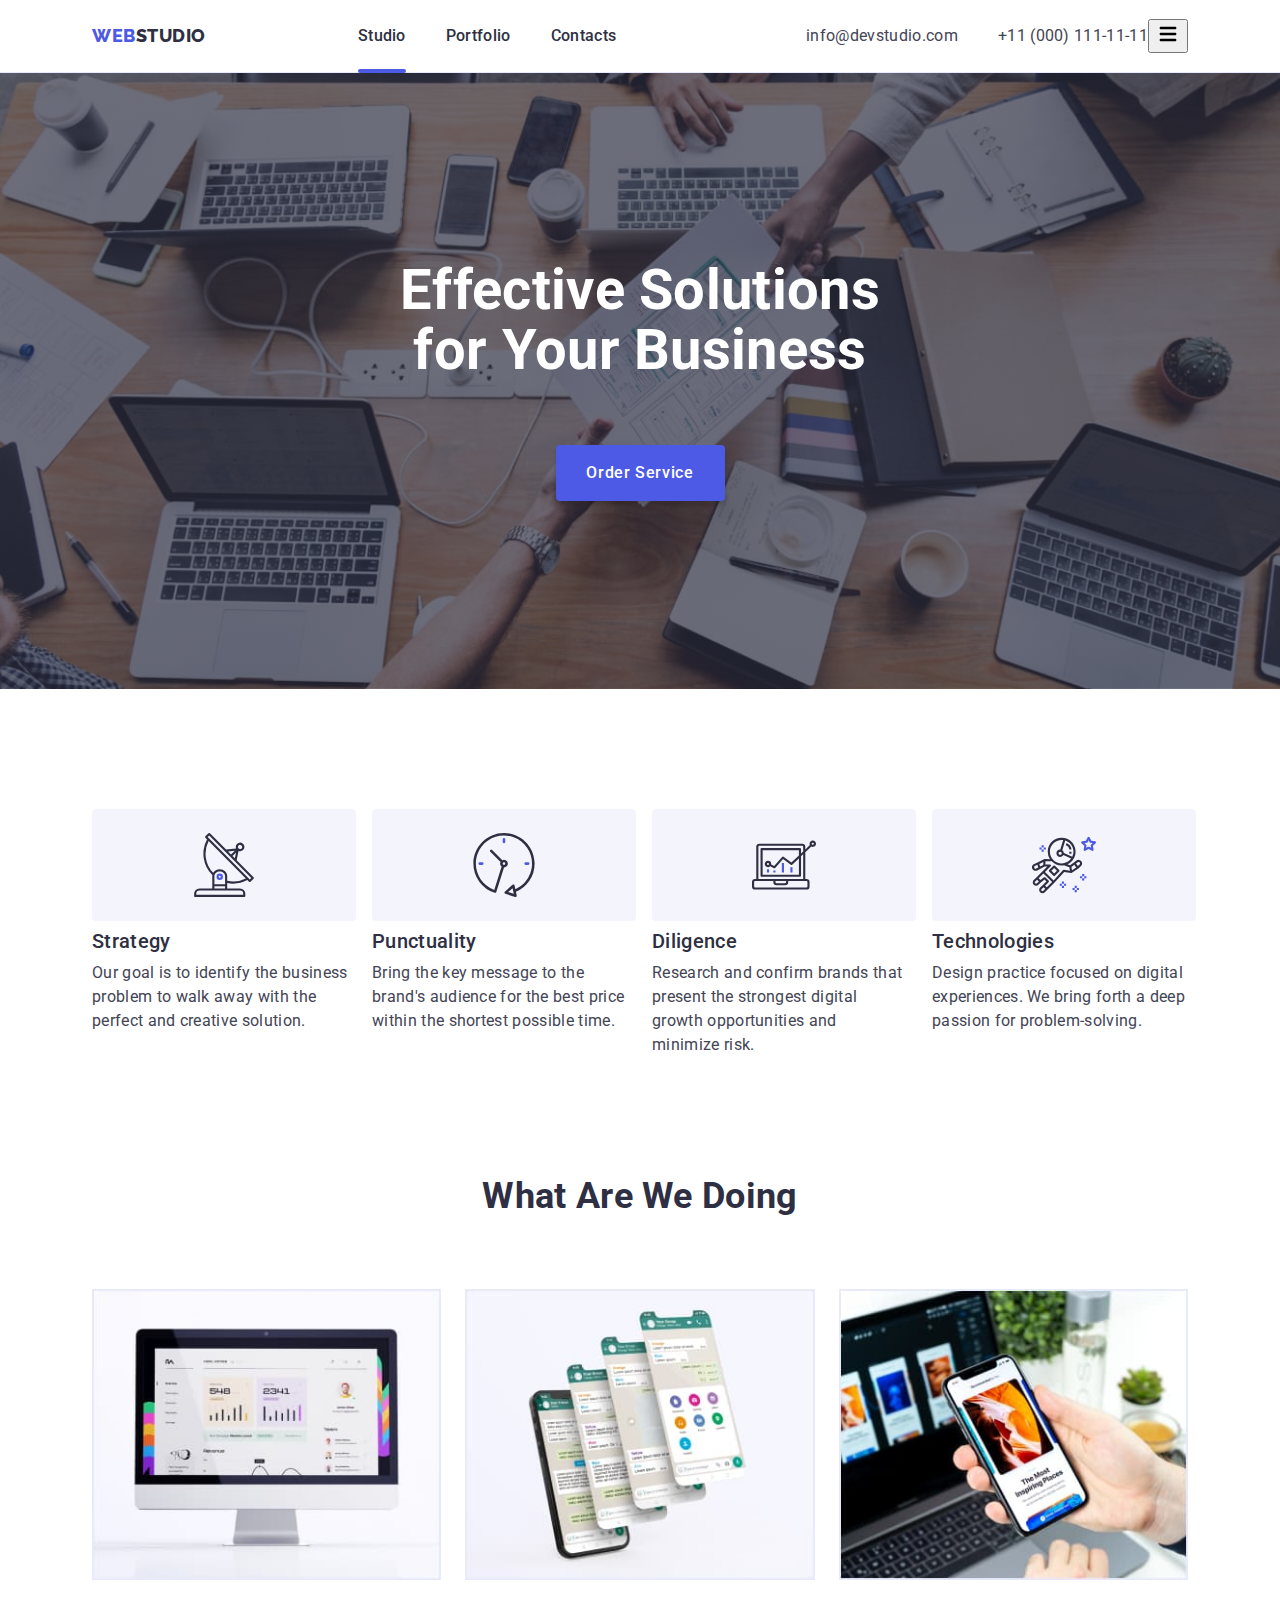
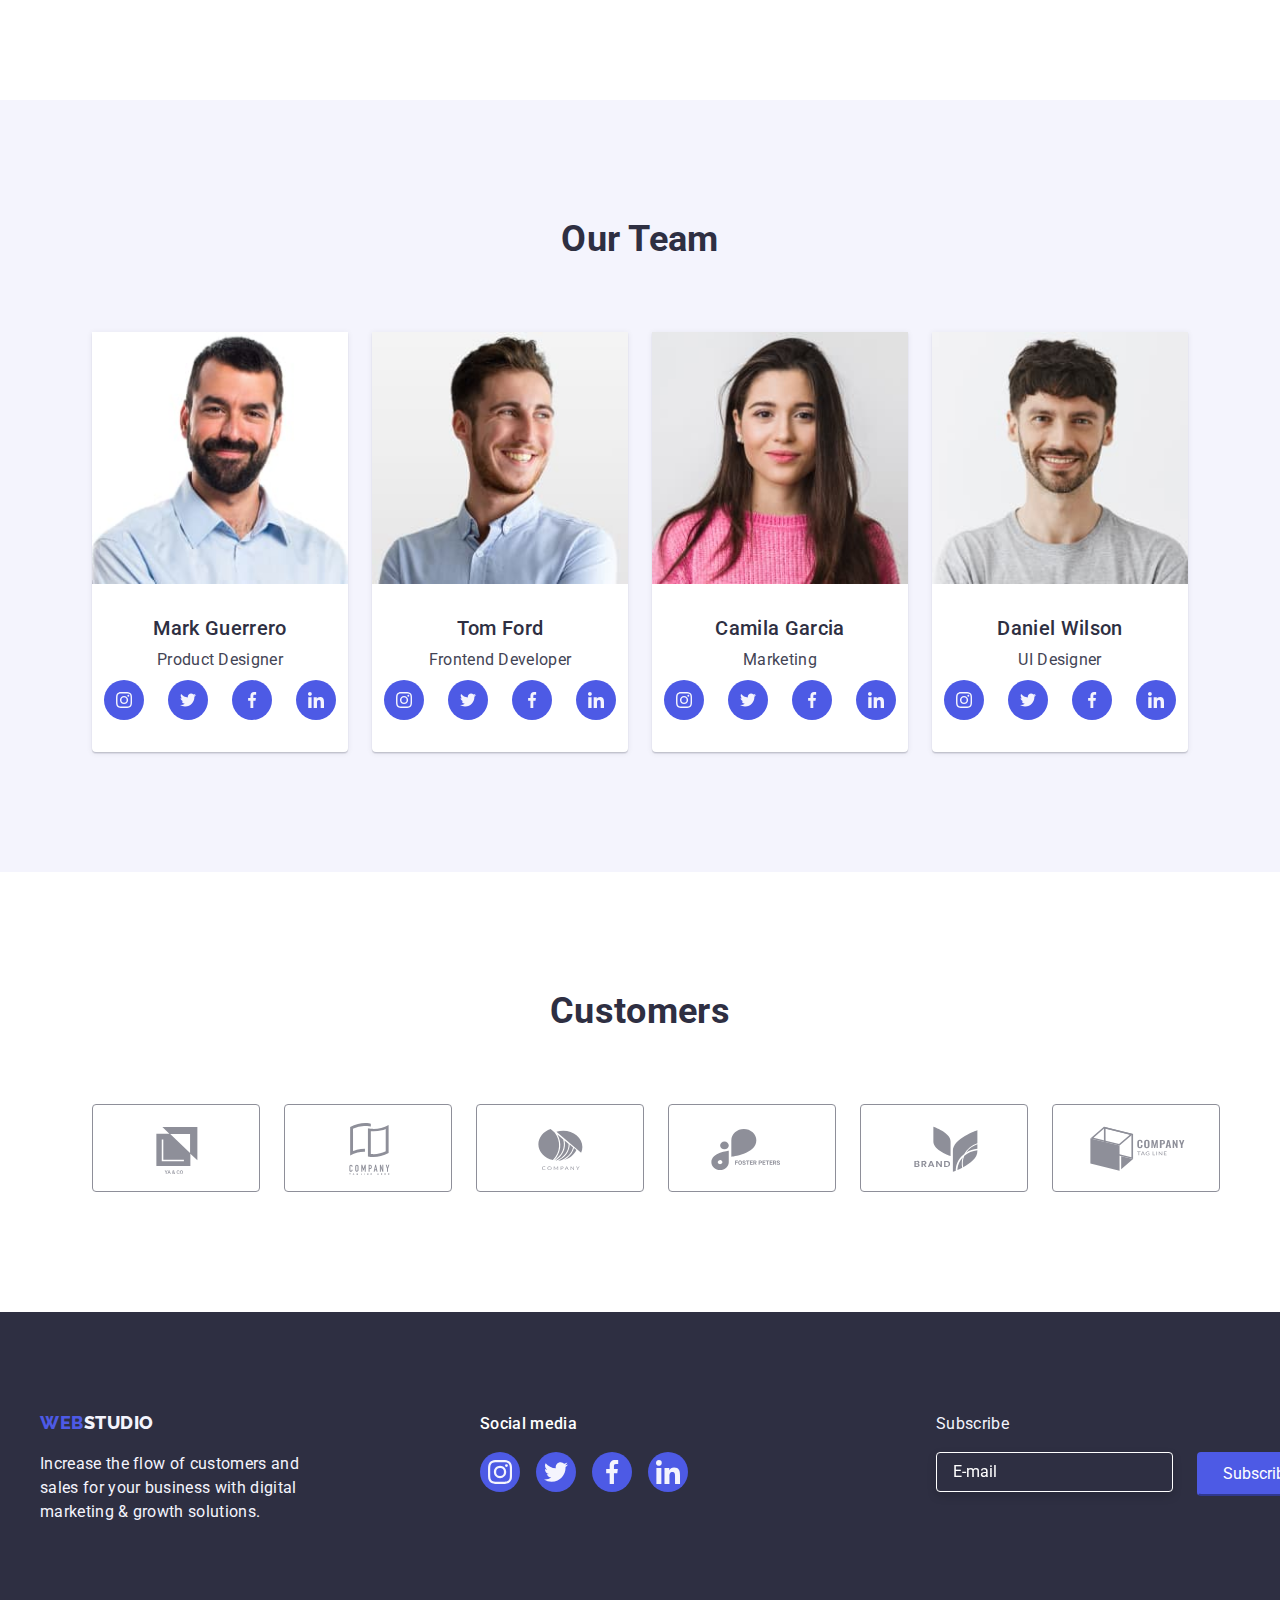
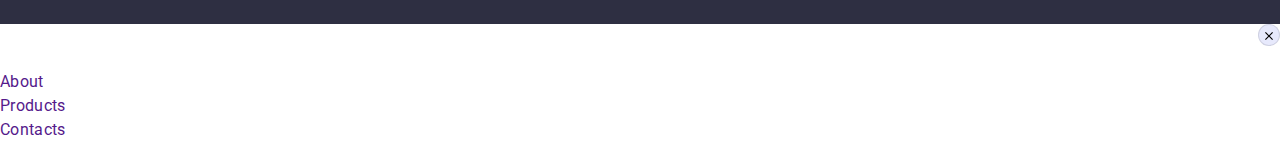
==== commit 95d1a791: "3" ====
--- a/index.html
+++ b/index.html
@@ -47,6 +47,26 @@
                             </ul>
                         </address>
 
+                        <button
+                                class="menu-toggle js-open-menu"
+                                aria-expanded="false"
+                                aria-controls="mobile-menu"
+        >
+                            <svg
+                                width="24"
+                                height="24"
+                                fill="currentColor"
+                                viewBox="0 0 20 20"
+                                xmlns="http://www.w3.org/2000/svg"
+          >
+                                <path
+                                    fill-rule="evenodd"
+                                    d="M3 5a1 1 0 011-1h12a1 1 0 110 2H4a1 1 0 01-1-1zM3 10a1 1 0 011-1h12a1 1 0 110 2H4a1 1 0 01-1-1zM3 15a1 1 0 011-1h12a1 1 0 110 2H4a1 1 0 01-1-1z"
+                                    clip-rule="evenodd">
+                                </path>
+                            </svg>
+                        </button>
+
             </div>
                         
         </header>
@@ -66,7 +86,7 @@
                         <h2 class="features-title" hidden>features</h2>
                             <ul class="features-list list">
                                 <li class="features-items">
-                                    <div class="features-pictures container">
+                                    <div class="features-pictures">
                                         <svg class="features-icon" width="64" height="64">
                                         <use href="./images/icons.svg#antenna"></use>
                                         </svg>
@@ -76,7 +96,7 @@
                                     <p class="features-text">Our goal is to identify the business problem to walk away with the perfect and creative solution.</p>
                                 </li>
                                 <li class="features-items">
-                                    <div class="features-pictures container">
+                                    <div class="features-pictures">
                                         <svg class="features-icon" width="64" height="64">
                                             <use href="./images/icons.svg#clock"></use>
                                         </svg>
@@ -85,7 +105,7 @@
                                     <p class="features-text">Bring the key message to the brand's audience for the best price within the shortest possible time.</p>
                                 </li>
                                 <li class="features-items">
-                                    <div class="features-pictures container">
+                                    <div class="features-pictures">
                                         <svg class="features-icon" width="64" height="64">
                                             <use href="./images/icons.svg#diagram"></use>
                                         </svg>
@@ -94,7 +114,7 @@
                                     <p class="features-text">Research and confirm brands that present the strongest digital growth opportunities and minimize risk.</p>
                                 </li>
                                 <li class="features-items">
-                                    <div class="features-pictures container">
+                                    <div class="features-pictures">
                                         <svg class="features-icon" width="64" height="64">
                                             <use href="./images/icons.svg#astronaut"></use>
                                         </svg>
@@ -471,6 +491,21 @@
 
                 
             </div>
+
+            <div class="menu-container js-menu-container" id="mobile-menu">
+                <button class="modal-btn" type="button" data-modal-close>
+                    <svg class="modal-icon" width="8" height="8">
+                        <use href="./images/icons.svg#icon-close-black"></use>
+                    </svg>
+                </button>
+            
+                <ul class="mobile-menu">
+                    <li><a href="" class="link">About</a></li>
+                    <li><a href="" class="link">Products</a></li>
+                    <li><a href="" class="link">Contacts</a></li>
+                </ul>
+            </div>
+
        
             <script src="./js/modal.js"></script>
     </body>
--- a/css/style.css
+++ b/css/style.css
@@ -219,6 +219,8 @@
     padding: 24px 0;
 }
 
+.header-icon {}
+
 
 
 
@@ -318,6 +320,15 @@
 }
 
 
+.section-picture-container {
+    display: none;
+}
+
+@media only screen and (min-width: 1158px) {
+    .section-picture-container {
+        display: block;
+    }
+}
 
 .picture-title {
     font-size: 36px;
